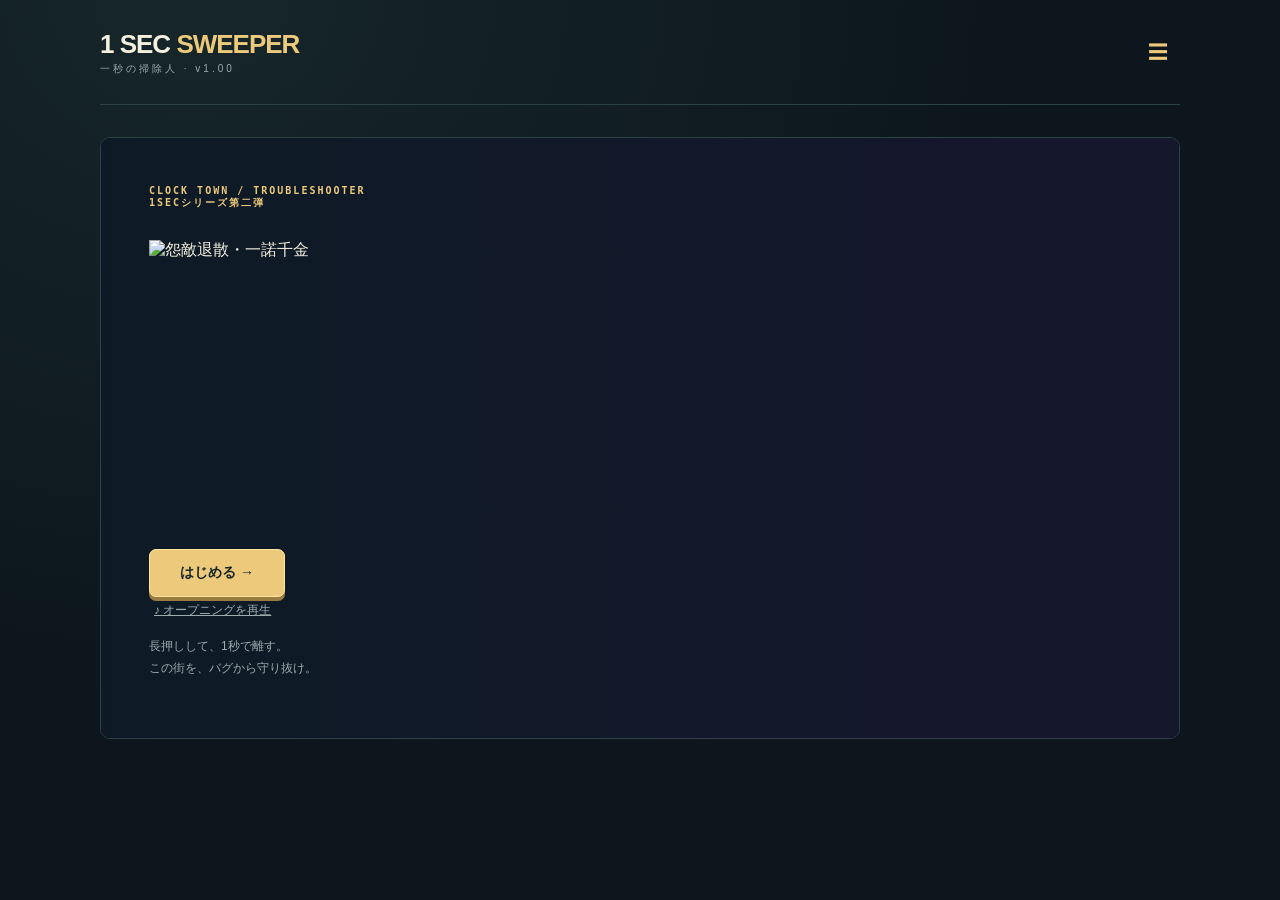
==== index.html @ 1bb246f4 "Add files via upload" ====
<!doctype html>
<html lang="ja"><head><meta charset="utf-8"><meta name="viewport" content="width=device-width,initial-scale=1,viewport-fit=cover"><title>1SEC SWEEPER v1.00 ― 一秒の掃除人</title><link rel="stylesheet" href="css/style.css"></head>
<body><main id="app"><header><button id="options" aria-label="オプション">☰</button><div class="brand"><strong>1 SEC <em>SWEEPER</em></strong><small>一秒の掃除人 · v1.00</small></div><span id="wallet">0 G</span></header>
<div class="game-layout"><section id="battle-column"><div id="phaseName">Phase 1 / ビギナー・ストリート</div><nav id="progress" aria-label="フェーズ進行"><img src="assets/images/progressbar.png" alt="4エリアの縮図"><div id="progressFill"></div><div id="progressMarker">◆</div><div id="phaseTicks"><span>1</span><span>2</span><span>3</span><span>4</span></div></nav>
<section id="arena"><canvas id="game" width="960" height="720" aria-label="レナの戦闘画面"></canvas><img id="cutin" src="assets/images/justslash.jpg" alt="" hidden><div id="battleHud" aria-live="polite"><div id="hudGrade"></div><div id="hudTime"></div><div id="hudKills"></div></div><div id="readout" aria-live="polite"></div><div id="overlay"></div><div id="toast" aria-live="polite"></div><img id="alertSweep" src="assets/images/alert-moji.png" alt="緊急警報" hidden><div id="warningBanner" hidden><img src="assets/images/mash-counter-label.png" alt="WARNING! MASH BUTTON!"><svg id="guardDigits" viewBox="0 0 1280 493" aria-label="連打回数00"></svg><div class="steam" aria-hidden="true"></div></div><div id="sceneFade" hidden></div><div id="pauseVeil" hidden>PAUSE</div></section><div class="status-row"><div id="messageBox" role="status"><p id="message1">街を守る、一秒の斬撃。</p><p id="message2">長押しして1秒で離す。</p></div></div><section id="systemDisplay" aria-label="システム専用ディスプレイ"><p id="message3" role="status">防衛装置を保護してください。</p><div id="feverTank"><b id="feverPercent">0%</b><img id="tankBase" src="assets/images/ssystem-tankbase2.png" alt="タンク接続装置"><div class="tank-images"><img src="assets/images/hf-tank-empty.png" alt="フィーバータンク"><img id="tankFull" src="assets/images/hf-tank-max.png" alt=""></div></div></section></section>
<aside id="console">
<div class="utility-row"><button id="pauseButton" class="image-button" aria-label="一時停止"><img src="assets/images/stop-btn.png" alt=""></button><button id="feverButton" class="image-button" aria-label="フィーバーを発動" disabled><img src="assets/images/hf-btn-off.png" alt="フィーバー"></button></div>
<footer id="controls"><button class="arrow" id="left" aria-label="左へ移動"></button><div class="attack-wrap"><span id="attackHint">長押し → 1秒で離す</span><button id="attack"><b>ATTACK</b><strong>1 SEC</strong><small>HOLD & RELEASE</small></button></div><button class="arrow" id="right" aria-label="右へ移動"></button></footer><p class="control-note">A / D・← / →：移動　SPACE：攻撃／ガード連打<br>F：フィーバー　ESC：オプション　P：一時停止</p></aside></div></main>
<dialog id="settings"><button class="close" aria-label="閉じる">×</button><h2>BACKSTREET RADIO</h2><p>街の音と、ひと休み。</p><label>BGM <input id="bgmVolume" type="range" min="0" max="1" step=".05" value=".5"></label><label>SE <input id="seVolume" type="range" min="0" max="1" step=".05" value=".6"></label><button id="previewSE" class="subtle">SEを試聴</button><label><input id="showGuide" type="checkbox"> フェーズ2以降も1秒ガイドを表示</label><label><input id="reduceMotion" type="checkbox"> 画面揺れ・発光を控える</label><fieldset id="musicPlayer"><legend>ミュージックプレイヤー</legend><label for="track">楽曲ファイル</label><select id="track"></select><p id="musicPlayerHint">タイトル画面でのみ選曲できます。</p></fieldset><p id="audioStatus"></p><button id="reset" class="danger">今回の進行を消去してタイトルへ</button><small>保存機能はありません。ページを閉じると進行は消えます。</small></dialog>
<dialog id="epilogue"><div class="episode-heading"><button class="close" aria-label="閉じる" onclick="this.closest('dialog').close()">×</button><h2>エピローグ</h2><p class="muted">下へスクロールしてお読みください。</p></div><div class="episode" tabindex="0"></div></dialog>
<dialog id="lyricsDialog"><div class="episode-heading"><button id="closeLyrics" aria-label="歌詞を閉じる">×</button><h2 id="lyricsTitle"></h2></div><div id="lyricsText" class="episode" tabindex="0"></div></dialog><script src="js/manifest.js"></script><script src="js/game-config.js"></script><script src="js/finale-settings.js"></script><script src="js/finale-config.js"></script><script src="js/lyrics.js"></script><script src="js/control-skin.js"></script><script src="js/episode.js"></script><script src="js/frames.js"></script><script src="js/baby-runtime.js"></script><script src="js/boss-runtime.js"></script><script src="js/rena-runtime.js"></script><script src="js/slime-attack-frame.js"></script><script src="js/battle-messages.js"></script><script src="js/game.js"></script></body></html>
---- css/style.css ----
:root{color-scheme:dark;--cyan:#6cf6ef;--pink:#fb68d7;--gold:#ffdb80}*{box-sizing:border-box}body{margin:0;background:#070913;color:#f3f2ff;font-family:'Yu Gothic','Meiryo',sans-serif;min-height:100dvh}button{font:inherit;color:inherit;cursor:pointer;background:#26263e;border:1px solid #ffffff44;border-radius:8px;padding:.65em 1em;touch-action:none}button:hover{filter:brightness(1.15)}button:disabled{opacity:.45;cursor:default}button:focus-visible{outline:3px solid var(--gold);outline-offset:3px}[hidden]{display:none!important}#app{width:min(1380px,100%);margin:auto;padding:0 16px 16px}header{height:68px;display:flex;align-items:center;gap:16px;border-bottom:1px solid #c4d2ff24}#options{padding:5px 12px;font-size:24px;background:transparent;border:0}.brand{display:flex;flex-direction:column}.brand strong{font:italic 900 24px 'Arial Black',sans-serif;letter-spacing:-1px}.brand small{font-size:10px;letter-spacing:3px;color:#b2bccd}#wallet{margin-left:auto;color:var(--gold);font-weight:bold;letter-spacing:2px}.game-layout{display:grid;grid-template-columns:minmax(0,1.65fr) minmax(310px,1fr);gap:26px;padding-top:15px}#battle-column{min-width:0}#phaseName{font-size:13px;margin:0 0 9px;color:#d1d9eb;letter-spacing:1px}#progress{position:relative;line-height:0;margin-bottom:15px;border:1px solid #756ca0;border-radius:6px;overflow:hidden;background:#111427}#progress>img{width:100%;opacity:.6}#progressFill{position:absolute;left:0;bottom:0;height:5px;background:linear-gradient(90deg,var(--pink),var(--cyan));width:0}#progressMarker{position:absolute;bottom:8px;color:white;font-size:15px;text-shadow:0 0 10px var(--cyan);transform:translateX(-50%)}#phaseTicks{position:absolute;inset:0;display:flex}#phaseTicks span{width:25%;border-right:1px solid #ffffff44;display:flex;align-items:flex-end;justify-content:center;padding-bottom:10px;font:900 9px monospace;color:#d2d9eb;text-shadow:0 0 4px black}#phaseTicks span.done,#phaseTicks span.active{background:#60fff41d;color:#fff}#arena{position:relative;aspect-ratio:4/3;background:#131529;overflow:hidden;border:1px solid #7aa4c449;border-radius:5px}canvas{display:block;width:100%;height:100%}#readout{position:absolute;top:13%;width:100%;text-align:center;pointer-events:none;font-weight:900;font-style:italic;font-size:clamp(24px,4vw,52px);text-shadow:0 3px 0 #141425,0 0 20px currentColor}#readout small{display:block;font-size:.27em;letter-spacing:2px}#toast{position:absolute;bottom:5%;width:100%;text-align:center;color:var(--gold);font-size:12px;pointer-events:none;text-shadow:0 2px 4px black}#overlay{position:absolute;inset:0;display:none;align-items:center;justify-content:center;background:linear-gradient(90deg,#090c23e8,#11152755);padding:5%;overflow:auto}#overlay.visible{display:flex}.panel{width:100%;max-width:800px}.eyebrow{color:var(--cyan);letter-spacing:3px;font:10px monospace}.logo{font:italic 900 clamp(30px,5vw,65px)/.9 'Arial Black',sans-serif;letter-spacing:-3px;margin:14px 0}.logo em{color:var(--cyan);font-style:inherit}.title-stamps{width:min(250px,60%);display:block;margin:15px 0}.subtitle{color:#cfd2e2;font-size:12px;letter-spacing:3px}.primary{background:var(--cyan);color:#0b1b28;font-weight:900;border:0;box-shadow:3px 3px 0 #27606c}.actions{display:flex;gap:9px;flex-wrap:wrap;margin-top:18px}.actions button{font-size:12px}.muted{color:#b5bbcd;font-size:11px;line-height:1.8}.cards{display:flex;gap:10px;margin-top:18px}.upgrade{flex:1;min-width:0;padding:12px 7px;border:1px solid #677493;border-radius:10px;background:#12172ee8;text-align:center}.upgrade h3{font:11px monospace;color:var(--cyan);letter-spacing:1px}.orb{width:65px;height:65px;position:relative;margin:18px auto}.orb>img{width:100%;height:100%;object-fit:contain}.orb i{position:absolute;left:calc(50% - 2px);top:calc(50% - 2px);width:4px;height:4px;border-radius:50%;background:#41475f;transform:rotate(var(--a)) translateY(-39px)}.orb i.on{background:var(--cyan);box-shadow:0 0 6px var(--cyan)}.upgrade p{font-size:9px;color:#c0c9db;line-height:1.5}.upgrade button{font-size:10px;padding:6px}.panel h2{font-size:22px}.score{font:900 clamp(32px,5vw,65px) monospace;color:var(--gold)}.episode{max-height:300px;overflow:auto;white-space:pre-wrap;line-height:1.9;font-size:12px}#pauseVeil{position:absolute;inset:0;display:grid;place-items:center;background:#070b1ccc;font:900 45px monospace;letter-spacing:8px}#warningBanner{position:absolute;top:17%;left:3%;width:94%;pointer-events:none}#warningBanner>img{width:100%}#guardNumber{position:absolute;left:67%;top:32%;width:16%;text-align:center;font:900 clamp(24px,5vw,55px) monospace;color:white;text-shadow:0 0 7px #fd72db}.ticker{position:absolute;top:-32px;left:0;width:100%;overflow:hidden;white-space:nowrap;color:white;font-size:25px;font-weight:900;animation:scroll-alert 2s linear infinite}#guardPop{position:absolute;inset:0;display:grid;place-items:center;font:900 clamp(110px,20vw,240px) monospace;color:var(--gold);text-shadow:0 0 25px var(--pink);animation:count-pop .65s ease-out both}#endingVideo{position:absolute;inset:0;width:100%;height:100%;background:black;object-fit:contain}#skipVideo{position:absolute;right:12px;bottom:12px;font-size:11px;z-index:2}dialog{width:min(500px,94%);border:1px solid var(--cyan);background:#13172b;padding:25px;border-radius:12px}dialog::backdrop{background:#020417cc}dialog h2{font:20px monospace;color:var(--cyan)}dialog label{display:block;margin:18px 0;font-size:13px}dialog input[type=range]{float:right;width:55%}dialog input[type=file]{display:block;width:100%;margin-top:8px}dialog small{display:block;margin-top:12px;color:#afb6c6}.close{float:right}.danger{color:#ff9d9d;margin-top:20px}select{background:#272c44;color:white;padding:8px}.reduced .ticker,.reduced #guardPop{animation:none}@keyframes scroll-alert{from{transform:translateX(70%)}to{transform:translateX(-70%)}}@keyframes count-pop{from{transform:scale(.2) rotate(-8deg);opacity:.2}to{transform:scale(1);opacity:1}}
@media(max-width:760px){#app{padding:0 10px 12px}header{height:52px;gap:9px}.brand strong{font-size:20px}.brand small{font-size:8px}#wallet{font-size:12px}.game-layout{display:flex;flex-direction:column;gap:10px;padding-top:10px}#phaseName{font-size:10px;margin-bottom:6px}#progress{margin-bottom:9px}#progressMarker{font-size:11px;bottom:6px}#phaseTicks span{font-size:7px;padding-bottom:7px}.panel h2{font-size:16px}.eyebrow{font-size:7px;letter-spacing:1px}.actions{gap:6px;margin-top:10px}.actions button{font-size:9px;padding:6px 9px}.muted{font-size:8px}.cards{gap:6px;margin-top:9px}.upgrade{padding:5px}.upgrade h3{font-size:8px;margin:3px}.orb{width:42px;height:42px;margin:12px auto}.orb i{transform:rotate(var(--a)) translateY(-27px);width:3px;height:3px}.upgrade p{font-size:7px}.upgrade button{font-size:8px;padding:4px}.episode{max-height:160px;font-size:9px}.logo{font-size:35px;letter-spacing:-2px;margin:10px 0}.title-stamps{width:140px;margin:8px 0}#toast{font-size:9px}.ticker{font-size:16px;top:-22px}#guardNumber{font-size:27px}#skipVideo{font-size:9px;padding:5px}}

#console{display:flex;flex-direction:column;justify-content:center;gap:18px;padding:16px;border:1px solid #8a93b52d;border-radius:12px;background:linear-gradient(150deg,#1c2138,#0b1020);min-width:0}.status-row{display:flex;gap:12px;align-items:stretch}#messageBox{flex:1;min-width:0;border:3px solid #e6edfa;border-radius:15px;padding:13px 12px;background:#10152a;box-shadow:inset 0 0 0 3px #38435b;display:flex;flex-direction:column;justify-content:center}#messageBox p{font-size:12px;line-height:1.7;margin:3px 0;overflow-wrap:anywhere}#message1{color:#fff;font-weight:bold}#message2{color:#bbd6ea}#message3{color:#f2bade}#feverTank{width:55px;flex:none;text-align:center}#feverPercent{display:block;font:900 18px monospace;margin-bottom:6px}.tank-images{position:relative;width:100%}.tank-images img{width:100%;display:block}.tank-images #tankFull{position:absolute;inset:0;clip-path:inset(100% 0 0 0)}.utility-row{display:flex;align-items:center;justify-content:center;gap:24px}.image-button{padding:0;border:0;background:transparent;border-radius:4px}.image-button img{width:100%;display:block;pointer-events:none}#pauseButton{width:53px;flex:none}#feverButton{width:min(230px,68%)}#feverButton:disabled{opacity:.65}#feverButton:enabled{filter:drop-shadow(0 0 10px #fc62cb77)}#controls{display:flex;align-items:center;justify-content:center;gap:15px;padding:16px 0 0}.arrow{width:57px;height:115px;padding:0;border:0;background:transparent;flex:none}.arrow img{width:100%;height:100%;object-fit:contain;pointer-events:none}.attack-wrap{position:relative;width:min(200px,58%)}#attack{width:100%;aspect-ratio:1;border:0;padding:0;background:transparent;border-radius:50%;position:relative;display:block;user-select:none;filter:drop-shadow(0 5px 6px #0008)}#attackArt{position:absolute;inset:0;width:100%;height:100%;pointer-events:none}#attack>b,#attack>strong,#attack>small{position:absolute;left:50%;transform:translateX(-50%);text-shadow:0 2px 4px black,0 0 5px black;pointer-events:none;white-space:nowrap;color:white}#attack>b{top:62%;font-size:10px;letter-spacing:2px}#attack>strong{top:70%;font:900 22px monospace}#attack>small{top:84%;font-size:8px}#attackHint{position:absolute;top:-18px;left:50%;width:300px;transform:translateX(-50%);text-align:center;font-size:10px;color:#e4eefc}#attack[data-locked=true]{filter:grayscale(.4) brightness(.7);cursor:wait}#controls button:active,.image-button:active{transform:scale(.94)}.control-note{text-align:center;font:10px/1.8 monospace;color:#a0acc4;margin:0}
@media(max-width:760px){#console{padding:8px 9px 4px;gap:9px;border-radius:9px}.status-row{gap:8px}#messageBox{padding:7px 10px;border-width:2px;border-radius:12px;min-height:94px}#messageBox p{font-size:10px;line-height:1.6;margin:1px 0}#feverTank{width:35px}#feverPercent{font-size:14px;margin-bottom:3px}#pauseButton{width:40px}#feverButton{width:170px}.utility-row{gap:30px}#controls{gap:24px;padding-top:13px}.attack-wrap{width:145px}.arrow{width:44px;height:94px}#attack>b{font-size:8px}#attack>strong{font-size:17px}#attack>small{font-size:6px}#attackHint{top:-12px;font-size:8px}.control-note{font-size:7px}}
/* 1 SEC HERO series presentation — 2026-10-19 */
:root{--gold:#edca7b;--cyan:#edca7b;--text:#f4f0df;--line:#2c4245}body{background:radial-gradient(ellipse at 15% 0,#263e3d66,transparent 55%),#0c161c;color:var(--text);font-family:"Yu Gothic UI","Hiragino Kaku Gothic ProN",Meiryo,sans-serif}#app{width:min(1080px,calc(100% - 64px));padding:0 0 24px}header{height:105px;margin-bottom:32px;border-color:var(--line)}.brand{order:-1}.brand strong{font:900 26px "Yu Gothic UI",sans-serif;letter-spacing:-1px}.brand em{color:var(--gold);font-style:normal}.brand small{color:#9bacad;margin-top:2px}#options{margin-left:auto;font-size:20px;color:var(--gold)}#wallet{margin-left:0;font:700 16px Consolas,monospace;letter-spacing:0}.game-layout{position:relative;grid-template-columns:minmax(0,1.65fr) minmax(260px,1fr);gap:0;padding-top:105px;background:#132329;border:1px solid var(--line);border-radius:10px;overflow:visible}#phaseName{position:absolute;left:0;right:0;top:0;display:flex;align-items:center;justify-content:space-between;height:70px;background:#0c161c;margin:0;font-size:12px;color:#9bacad}#phaseName small{display:block;font:700 10px Consolas,monospace;letter-spacing:2px;color:var(--gold);margin-bottom:6px}#phaseName strong{display:block;font-size:23px;color:var(--text);font-weight:650}#phaseName b{font:34px Consolas,monospace;color:var(--gold);margin-left:8px}#progress{position:absolute;left:0;right:0;top:78px;height:9px;margin:0;border:0;border-radius:0}#progress>img{display:none}#progressFill{height:3px;background:var(--gold)}#phaseTicks span{background:transparent;border-right:6px solid #0c161c;font-size:0;padding:0;border-top:3px solid #2c4245}#phaseTicks span.active{border-top-color:var(--gold)}#phaseTicks span.done{border-top-color:#78d1a3}#progressMarker{display:none}#arena{border:0;border-radius:0}#messageBox{margin:10px;min-height:106px;border:2px solid #81989b;border-radius:8px;background:#0c191f;padding:12px 15px;box-shadow:inset 0 0 0 2px #182b31;justify-content:flex-start}#messageBox p{font-size:14px;line-height:1.8;margin:0;color:#f4f0df}#message2,#message3{font-size:12px!important;color:#a9c0c3!important}#console{border:0;border-left:1px solid var(--line);border-radius:0;background:radial-gradient(circle at 50% 45%,#344d3938,transparent 70%);justify-content:flex-start;padding-top:26px;gap:24px}.status-row{justify-content:center}#feverTank{width:48px}.utility-row{gap:30px}.primary{background:var(--gold);color:#172626;box-shadow:0 4px 0 #9a7c41;border:1px solid #ffe3a0;border-radius:7px;min-height:48px;padding:12px 30px}.eyebrow{color:var(--gold);font:700 10px Consolas,monospace;letter-spacing:2px}.muted{font-size:12px;color:#9bacad}.panel h2{font-size:27px}.logo{font:900 clamp(36px,4.5vw,60px)/1.2 "Yu Gothic UI",sans-serif;letter-spacing:-2px}.logo em{color:var(--gold)}.title-stamps{width:min(340px,65%);max-height:210px;object-fit:contain;object-position:left}.actions button{font-size:14px}.subtitle{font-size:14px}
body[data-screen=title] .game-layout,body[data-screen=shop] .game-layout,body[data-screen=ending] .game-layout,body[data-screen=defeat] .game-layout{display:block;padding-top:0;overflow:hidden}body:is([data-screen=title],[data-screen=shop],[data-screen=ending],[data-screen=defeat]) #console,body:is([data-screen=title],[data-screen=shop],[data-screen=ending],[data-screen=defeat]) #phaseName,body:is([data-screen=title],[data-screen=shop],[data-screen=ending],[data-screen=defeat]) #progress,body:is([data-screen=title],[data-screen=shop],[data-screen=ending],[data-screen=defeat]) #messageBox{display:none}body:is([data-screen=title],[data-screen=shop],[data-screen=ending],[data-screen=defeat]) #arena{aspect-ratio:auto;min-height:600px}body:is([data-screen=title],[data-screen=shop],[data-screen=ending],[data-screen=defeat]) canvas{position:absolute;inset:0;object-fit:cover}body:is([data-screen=title],[data-screen=shop],[data-screen=ending],[data-screen=defeat]) #overlay{position:relative;min-height:600px;padding:40px 48px;background:linear-gradient(90deg,#0c1b24f5,#102730aa 65%,#071b2166)}body[data-screen=shop] #overlay{background:#13282bf5;text-align:center}.shop-art{display:block;width:280px;height:180px;object-fit:contain;margin:-20px auto 10px}.shop-wallet{font:700 28px Consolas,monospace;color:var(--gold);margin:18px 0}.shop-wallet small{font-size:14px}.cards{flex-direction:column;gap:8px;margin:0}.upgrade{display:grid;grid-template-columns:100px 1fr 110px;gap:15px;align-items:center;padding:12px 18px;background:linear-gradient(#1c3335,#14262b);border:1px solid #39504d;border-radius:8px;text-align:center}.orb{width:64px;height:64px;margin:10px auto}.orb i{transform:rotate(var(--a)) translateY(-40px);background:#233737;border:1px solid #566459;width:5px;height:8px;border-radius:2px}.orb i.on{background:var(--gold);box-shadow:0 0 8px #edca7b55}.upgrade h3{font:700 16px "Yu Gothic UI",sans-serif;color:var(--text);margin:0 0 6px}.upgrade p{font-size:10px;margin:3px 0}.item-info b{font:700 16px Consolas,monospace}.item-info em{font-style:normal;color:var(--gold)}.item-info small{display:block;font-size:10px;color:#9bacad;margin-top:6px}.upgrade button{min-height:76px;font:700 17px Consolas,monospace;color:var(--gold);background:#273d36;border:1px solid #82714a}.upgrade button:disabled{color:#788d8c;background:#1a2c2f;border-color:var(--line)}body[data-screen=shop] .actions{justify-content:center}body[data-screen=shop] #next{width:100%}#epilogue{width:min(720px,calc(100% - 32px));max-height:80dvh;background:#182c32;border:1px solid #596e70;border-radius:12px;padding:24px;color:var(--text)}#epilogue h2{font:700 23px "Yu Gothic UI",sans-serif;color:var(--text)}#epilogue .episode{font-size:16px;line-height:2.2;max-height:none;padding:28px 4px 10px;white-space:pre-wrap}#epilogue::backdrop{background:#061217dd;backdrop-filter:blur(4px)}
@media(max-width:760px){#app{width:calc(100% - 20px);padding:0 0 20px}header{height:56px;margin-bottom:9px;gap:8px}.brand strong{font-size:22px}.brand small{font-size:9px;letter-spacing:2px}#options{font-size:17px;padding:4px}#wallet{font-size:12px}.game-layout{display:flex;flex-direction:column;padding-top:80px;gap:0}#phaseName{height:55px}#phaseName strong{font-size:18px}#phaseName small{font-size:8px}#phaseName b{font-size:27px}#phaseName span{font-size:9px}#progress{top:65px}#messageBox{min-height:92px;margin:8px;padding:10px 12px}#messageBox p{font-size:14px}#message2,#message3{font-size:12px!important}#console{border-left:0;border-top:1px solid var(--line);padding:12px 10px;gap:12px;position:relative}#console .status-row{position:absolute;left:18px;top:12px}#feverTank{width:32px}#feverPercent{font-size:11px}.utility-row{gap:22px}#controls{padding-top:15px;gap:24px}.attack-wrap{width:145px}.control-note{font-size:8px}body:is([data-screen=title],[data-screen=shop],[data-screen=ending],[data-screen=defeat]) #arena{min-height:600px}body:is([data-screen=title],[data-screen=shop],[data-screen=ending],[data-screen=defeat]) #overlay{min-height:600px;padding:28px 18px}.logo{font-size:42px;margin:20px 0}.title-stamps{width:260px;max-height:190px;margin:20px auto}.panel h2{font-size:20px}.actions button{font-size:14px}.actions .primary{width:100%}.shop-art{width:240px;height:150px;margin:-25px auto 0}.shop-wallet{margin:14px 0}.upgrade{grid-template-columns:70px 1fr 76px;gap:6px;padding:10px 8px;min-height:106px}.orb{width:48px;height:48px;margin:12px auto}.orb i{transform:rotate(var(--a)) translateY(-31px);width:4px;height:6px}.upgrade h3{font-size:14px}.item-info b{font-size:14px}.item-info small{font-size:8px}.upgrade button{min-height:76px;font-size:15px;padding:5px}.upgrade p{font-size:9px}.shop-art~h2{font-size:18px}.eyebrow{font-size:8px;letter-spacing:1px}.muted{font-size:12px}#epilogue{padding:20px 16px;max-height:86dvh}#epilogue .episode{font-size:15px;line-height:2.1}}
.shop-wallet span{font-size:14px}body[data-screen=shop] #overlay .panel{max-width:none}#epilogue .close{border-radius:50%;background:transparent;border:1px solid #2c4245;width:40px;height:40px;padding:0}
@media(min-width:761px){.cards{display:grid;grid-template-columns:repeat(3,minmax(0,1fr));gap:15px}.upgrade{display:flex;flex-direction:column;padding:22px 14px 17px;gap:8px}.upgrade .orb{width:78px;height:78px;margin:12px auto 16px}.upgrade .orb i{transform:rotate(var(--a)) translateY(-48px)}.upgrade button{width:100%;min-height:44px;margin-top:auto}.item-info small{min-height:28px}body[data-screen=shop] #next{width:auto;min-width:270px}.shop-art{height:200px;width:320px}}
/* tp1–tp4 corrections */
#app{--attack-size:200px;--arrow-width:75px}#wallet{display:none}#options{margin-left:auto}#battle-column>.status-row{display:flex;align-items:center;gap:12px;padding:10px}#battle-column>.status-row #messageBox{margin:0;flex:1;min-height:110px}#battle-column>.status-row #feverTank{width:40px;flex:none}#feverPercent{font-size:14px}#console{justify-content:center}#controls{gap:15px;padding-top:18px}.attack-wrap{width:var(--attack-size);flex:none}.arrow{width:var(--arrow-width);height:var(--attack-size)}.utility-row{display:grid;grid-template-columns:var(--arrow-width) var(--attack-size) var(--arrow-width);gap:15px;justify-content:center}.utility-row #pauseButton{width:45px;justify-self:center}.utility-row #feverButton{width:100%;grid-column:2}.title-stamps{margin:30px 0;width:min(340px,80%);object-position:left}body[data-screen=title] #overlay{background:linear-gradient(90deg,#0c1b24d9,#0c1b2466 48%,transparent 85%)}body[data-screen=title] #overlay .panel{max-width:none}body[data-screen=title] .actions{max-width:350px}body:is([data-screen=title],[data-screen=shop],[data-screen=ending],[data-screen=defeat]) #battle-column>.status-row{display:none}.shop-art{margin:15px auto 10px}.shop-wallet{display:flex;gap:8px;align-items:center;justify-content:center;position:relative;min-height:38px}.shop-wallet>b{font:inherit}.gold-mark{display:grid;place-items:center;border:2px solid var(--gold);border-radius:50%;width:25px;height:25px;font:bold 22px Georgia,serif;line-height:1}.shop-wallet small{display:flex;align-items:center;gap:12px}#shopReward{display:inline-block;color:var(--gold);transition:transform .65s ease-in,opacity .65s ease-in}#shopReward.absorbing{transform:translate(-48px,-12px) scale(.5);opacity:0}.orb i,.upgrade .orb i{border-radius:3px;width:6px;height:9px;transform:rotate(var(--a)) translateY(-40px)}.upgrade .orb{width:64px;height:64px}.orb i.on{background:var(--gold);border-color:#ffe4a2}body[data-screen=ending] #overlay{background:#13282b;text-align:center;min-height:650px;padding:30px}body[data-screen=ending] canvas{display:none}body[data-screen=ending] .panel{max-width:720px}body[data-screen=ending] .ending-portrait{width:150px;height:150px;margin:0 auto 24px;background:url('../assets/images/rena-atlas.png') 66.6667% 100%/400% 200% no-repeat}body[data-screen=ending] h2{font-size:24px;margin:14px 0 22px}.score-card{border:1px solid #82714a;border-radius:8px;background:#0c1c23;padding:22px 14px;max-width:560px;margin:auto}.score-card>small{font:700 10px Consolas,monospace;letter-spacing:2px;color:var(--gold)}.score-card .score{font:900 clamp(46px,7vw,76px) Consolas,monospace;color:var(--gold);margin:12px 0}.score-card p{font-size:11px;color:#9bacad}.result-stats{display:flex;justify-content:center;gap:40px;margin:26px 0}.result-stats b{display:block;font:28px Consolas,monospace;color:var(--gold)}.result-stats small{font-size:10px;color:#9bacad;display:block;margin-top:8px}body[data-screen=ending] .actions{flex-direction:column;align-items:center;gap:14px}.subtle{background:none;border:0;color:#9bacad;font-size:12px!important;text-decoration:underline;padding:5px}body[data-screen=ending] .actions .primary{width:auto;max-width:100%}
@media(max-width:760px){#app{--attack-size:clamp(120px,37vw,145px);--arrow-width:calc(var(--attack-size)*.4)}#battle-column>.status-row{gap:9px;padding:8px}#battle-column>.status-row #messageBox{min-height:94px}#battle-column>.status-row #feverTank{width:32px}#console{padding-top:18px;gap:16px}#controls{gap:12px;padding-top:15px}.utility-row{gap:12px}.utility-row #pauseButton{width:36px}.utility-row #feverButton{width:100%}.arrow{height:var(--attack-size);width:var(--arrow-width)}.attack-wrap{width:var(--attack-size)}.title-stamps{margin:25px 0 30px;width:min(280px,90%)}body[data-screen=title] .actions{max-width:none}.shop-art{margin:12px auto 8px}.orb i,.upgrade .orb i{transform:rotate(var(--a)) translateY(-31px);width:4px;height:7px}.upgrade .orb{width:48px;height:48px}body[data-screen=ending] #overlay{padding:25px 18px}body[data-screen=ending] h2{font-size:20px}.result-stats{gap:30px}.result-stats b{font-size:24px}body[data-screen=ending] .ending-portrait{width:130px;height:130px;margin-bottom:18px}.score-card .score{font-size:clamp(38px,12vw,56px)}}
#app{--attack-size:170px;--arrow-width:calc(var(--attack-size)*.514)}
@media(max-width:760px){#app{--attack-size:clamp(120px,37vw,145px);--arrow-width:calc(var(--attack-size)*.514)}}
#console{container-type:inline-size;--attack-size:min(170px,calc((100cqw - 30px)/2.028));--arrow-width:calc(var(--attack-size)*.514)}
@media(max-width:760px){#console{--attack-size:min(145px,calc((100cqw - 24px)/2.028));--arrow-width:calc(var(--attack-size)*.514)}}
/* 2026-10-20 settings additions */
#cutin{position:absolute;inset:0;width:100%;height:100%;object-fit:cover;object-position:center;pointer-events:none;z-index:5}#pauseVeil{z-index:6}#feverButton.ready{animation:fever-edge 1s ease-in-out infinite}#feverButton.ready:disabled{animation:none}.reduced #feverButton.ready{animation:none;filter:drop-shadow(0 0 4px white)}@keyframes fever-edge{0%,100%{filter:drop-shadow(0 0 1px white) drop-shadow(0 0 2px white)}50%{filter:drop-shadow(0 0 3px white) drop-shadow(0 0 7px white) brightness(1.18)}}.scene-art{display:block;width:min(360px,100%);height:auto;max-height:245px;object-fit:contain;margin:0 auto 22px}.shop-art{width:min(360px,100%);height:auto;max-height:245px;object-fit:contain;margin:12px auto 18px}body[data-screen=defeat] #overlay{background:#13282b;text-align:center}body[data-screen=defeat] .actions{justify-content:center}body[data-screen=defeat] canvas{display:none}body[data-screen=ending] .scene-art{margin-bottom:22px}.shop-wallet{width:100%;padding:0;display:flex;justify-content:center;gap:8px}.shop-wallet>small{display:block;position:relative}#shopReward{position:absolute;left:calc(100% + 12px);top:0;white-space:nowrap;pointer-events:none}.title-demo{display:none}.debug-start{display:block;color:#ffdb80;font-size:12px;margin:12px 0}.debug-start select{display:block;max-width:100%;margin-top:6px}.title-demo[data-pose=charge]{background-position:66.6667% 0}.title-demo[data-pose=slash]{background-position:100% 0}.title-demo[data-pose=idle]{background-position:0 0}.title-demo:after{content:"";position:absolute;bottom:10px;left:88%;width:calc(var(--guide,0)*150px);height:3px;background:#9affb8;transform-origin:left center}.title-demo[data-pose=slash]:before{content:"";position:absolute;inset:5% -15% 10% 40%;border-right:4px solid #83ffff;border-radius:50%;transform:rotate(-30deg);filter:drop-shadow(0 0 5px #ff65df)}
@media(max-width:760px){.title-demo{display:block;width:200px;height:200px;margin:0 auto 12px;position:relative;background:url('../assets/images/rena-atlas.png') 0 0/400% 200% no-repeat}body[data-screen=title] #overlay{padding:24px 18px;align-items:flex-start}body[data-screen=title] .title-stamps{margin:16px 0 8px;max-height:170px}body[data-screen=title] #arena,body[data-screen=title] #overlay{min-height:630px}body[data-screen=title] .actions{margin-top:4px}.scene-art,.shop-art{max-height:195px;width:min(310px,100%)}.shop-wallet{font-size:27px}#shopReward{font-size:12px;left:calc(100% + 8px)}}
/* guard sequence and fixed epilogue header */
#epilogue{overflow:hidden;padding:0;max-height:86dvh}#epilogue[open]{display:flex;flex-direction:column}#epilogue .episode-heading{flex:none;padding:20px 24px 10px;background:#182c32;border-bottom:1px solid #39504d}#epilogue .episode-heading h2{margin:4px 0 14px}#epilogue .episode-heading .muted{margin-bottom:6px}#epilogue .episode{overflow-y:auto;overscroll-behavior:contain;min-height:0;max-height:none;padding:25px 28px;flex:1}#alertSweep{position:absolute;width:130%;max-width:none;height:auto;top:43%;left:100%;transform:translateY(-50%);z-index:4;pointer-events:none}#warningBanner{top:22%;left:3%;width:94%;z-index:4}#guardDigits{position:absolute;inset:0;width:100%;height:100%;overflow:visible;filter:drop-shadow(0 0 2px #fff8)}.steam{position:absolute;top:10%;left:65%;width:28%;height:25%;pointer-events:none}.fresh .steam:before,.fresh .steam:after{content:"";position:absolute;bottom:0;width:25%;height:80%;border-radius:50%;background:#fff9;filter:blur(7px);animation:steam-out 1.2s ease-out both}.fresh .steam:after{left:65%;animation-delay:.12s}@keyframes steam-out{from{transform:translateY(0) scale(.4);opacity:.7}to{transform:translateY(-180%) scale(1.5);opacity:0}}.reduced .steam{display:none}
@media(max-width:760px){#epilogue .episode-heading{padding:18px 16px 10px}#epilogue .episode{padding:22px 20px}}
#sceneFade{position:absolute;inset:0;background:#000;pointer-events:none;z-index:8}#musicPlayer{border:1px solid #39504d;border-radius:8px;padding:14px;margin-top:20px}#musicPlayer legend{color:var(--gold)}#musicPlayer select{width:100%}#musicPlayer:disabled{opacity:.45}#musicPlayerHint{font-size:12px;color:#9bacad}.count-flash #guardDigits{animation:segment-flash .32s linear 1}@keyframes segment-flash{0%,30%{opacity:1;filter:drop-shadow(0 0 7px white) brightness(2)}45%,65%{opacity:0}100%{opacity:1;filter:none}}.reduced .count-flash #guardDigits{animation-duration:.32s}
@media(max-width:760px){.title-demo{width:min(330px,100%);height:220px}.title-demo canvas{display:block;position:static!important;width:100%;height:100%;object-fit:contain!important}.title-demo:before,.title-demo:after{display:none!important}}

#attack.guard-cinematic:disabled,#attack.guard-cinematic[data-locked=true]{filter:drop-shadow(0 5px 6px #0008);opacity:1;cursor:default}#fullFade{position:fixed;inset:0;background:#000;z-index:10000;pointer-events:none;opacity:0}

#warningBanner.fresh{animation:counter-expand .6s ease-out both;transform-origin:center} @keyframes counter-expand{from{transform:scaleX(.025);opacity:.4}to{transform:scaleX(1);opacity:1}}.count-pop #guardDigits{animation:guard-count-pop .8s ease-out both;transform-origin:70% 50%}@keyframes guard-count-pop{0%{transform:translateY(0) scale(1);opacity:1}50%{transform:translateY(-70px) scale(1.3);opacity:1}100%{transform:translateY(-150px) scale(1.5);opacity:0}}

.title-demo{display:block;width:min(360px,100%);height:240px;margin:0 auto 12px;position:relative}.title-demo canvas{position:static!important;display:block;width:100%;height:100%;object-fit:contain!important}.title-demo:before,.title-demo:after{display:none!important}#warningBanner.fresh{animation:none}#warningBanner .steam{display:none}.count-flash #guardDigits{animation:segment-flash .8s linear 1}#previewSE,#skipToGuard{display:block;margin:12px 0}

#lyricsDialog{width:min(720px,calc(100% - 32px));max-height:85dvh;padding:0;background:#182c32;color:#eef5fa;border:1px solid #596e70;border-radius:12px}#lyricsDialog[open]{display:flex;flex-direction:column}#lyricsDialog .episode-heading{padding:18px 24px;border-bottom:1px solid #39504d;flex:none}#closeLyrics{float:right}#lyricsText{white-space:pre-wrap;overflow:auto;line-height:2;font-size:16px;padding:20px 26px;min-height:0}#lyricsDialog::backdrop{background:#061217dd}#messageBox p{overflow:visible}.count-flash #guardDigits{animation:none}.count-flash:after{content:'';position:absolute;left:58%;top:30%;width:27%;height:60%;background:white;pointer-events:none;mix-blend-mode:screen;animation:counter-area-flash var(--flash-duration,.8s) steps(1) 1;animation-delay:var(--flash-delay,0s);animation-play-state:var(--flash-play,running)}@keyframes counter-area-flash{0%,25%,50%,75%{opacity:.9}12%,37%,62%,100%{opacity:0}}

/* 読みやすい標準文字と縦長の歌詞画面 */
#messageBox p{font-size:14px;line-height:1.8}#lyricsDialog{width:min(440px,calc(100% - 48px));height:85dvh;max-height:85dvh}#lyricsText{flex:1;overflow-y:auto}body[data-director=true] #options{display:none}
@media(max-width:760px){#messageBox p{font-size:12px;line-height:1.8}}

body[data-director=true] #console{pointer-events:none}

/* 2026-10-25: メッセージ2倍・歌詞本文の残り高さ全体を使用 */
#messageBox p{font-size:28px!important;line-height:1.5}#messageBox{justify-content:flex-start}#lyricsDialog[open]{display:flex;flex-direction:column;overflow:hidden}#lyricsText{flex:1 1 0;min-height:0;max-height:none!important;height:auto!important;overflow-y:auto;width:100%}#lyricsDialog .episode-heading{flex:0 0 auto}
@media(max-width:760px){#messageBox p{font-size:24px!important;line-height:1.5}}
.count-flash:after{display:none}.count-flash #guardDigits{animation:counter-area-flash var(--flash-duration,.8s) steps(1) 1;animation-delay:var(--flash-delay,0s);animation-play-state:var(--flash-play,running)}

/* 左上の固定情報と、高さが変わらない会話枠 */
#battleHud{display:none;position:absolute;left:12px;top:12px;z-index:4;pointer-events:none;font:bold clamp(14px,2vw,22px)/1.55 Consolas,"Yu Gothic",sans-serif;color:#fff;text-shadow:0 2px 3px #000,0 0 7px #000}#battleHud>div{width:max-content;max-width:100%;background:#06111a88;padding:0 6px;margin-bottom:3px;border-left:2px solid #edca7b}
body:is([data-screen=battle],[data-screen=finale],[data-screen=victory],[data-screen=falling],[data-screen=base-explosion]) #battleHud{display:block}
body:is([data-screen=battle],[data-screen=finale],[data-screen=victory],[data-screen=falling],[data-screen=base-explosion]) #message1{display:none}
#battle-column>.status-row #messageBox{height:256px;min-height:256px;max-height:256px;overflow:hidden;justify-content:flex-start}#messageBox #message2,#messageBox #message3{flex:1 1 0;min-height:0;overflow-y:auto;overflow-x:hidden;overscroll-behavior:contain;scrollbar-width:thin}#messageBox #message3{border-top:1px solid #526266;padding-top:5px}
@media(max-width:760px){#battle-column>.status-row #messageBox{height:240px;min-height:240px;max-height:240px}#battleHud{left:7px;top:7px;font-size:14px;line-height:1.5}}

/* 会話と機械ディスプレイを独立 */
#battle-column>.status-row #messageBox{height:132px;min-height:132px;max-height:132px}#messageBox p{font-size:18px!important;line-height:1.65}#messageBox #message2{border:0;padding:0;flex:1 1 0}
#systemDisplay{position:relative;box-sizing:border-box;width:100%;height:164px;margin:0 0 8px;border-style:solid;border-width:32px 12px 24px 90px;border-image-source:url('../assets/images/system-display.png');border-image-slice:140 55 110 400 fill;border-image-repeat:stretch;isolation:isolate}
#systemDisplay #message3{margin:0;border:0;padding:0 4px;color:#9af5ed;font:18px/1.65 "Yu Gothic UI",Meiryo,sans-serif;height:100%;max-height:100%;overflow:auto;overflow-wrap:anywhere;scrollbar-width:thin;text-shadow:0 0 8px #48ffdd40}
body:is([data-screen=title],[data-screen=shop],[data-screen=ending],[data-screen=defeat]) #systemDisplay{display:none}
@media(max-width:760px){#messageBox p{font-size:16px!important}#battle-column>.status-row #messageBox{height:116px;min-height:116px;max-height:116px}#systemDisplay{height:150px;border-width:28px 10px 23px 76px}#systemDisplay #message3{font-size:16px;line-height:1.6}}
#messageBox #message2,#systemDisplay #message3{font-size:18px!important}@media(max-width:760px){#messageBox #message2,#systemDisplay #message3{font-size:16px!important}}

/* 2行会話・1行情報。枠と文字の開始位置を分離して干渉を防ぐ */
#battle-column>.status-row #messageBox{height:72px;min-height:72px;max-height:72px;padding:6px 10px}#messageBox #message2{line-height:26px;max-height:52px;overflow:hidden}
#systemDisplay{height:66px;min-height:66px;border-width:16px 10px 14px 52px;margin-bottom:4px}#systemDisplay #message3{box-sizing:border-box;padding:0 10px 0 12px;line-height:30px;height:30px;max-height:30px;white-space:nowrap;overflow:hidden}
@media(max-width:760px){#battle-column>.status-row{padding:4px 6px;gap:6px}#battle-column>.status-row #messageBox{height:60px;min-height:60px;max-height:60px;padding:4px 8px;margin:0}#messageBox #message2{line-height:24px;max-height:48px}#battle-column>.status-row #feverTank{width:20px}#feverPercent{font-size:10px;margin:0}.tank-images{height:44px}.tank-images img{max-height:44px;object-fit:contain}#systemDisplay{height:56px;min-height:56px;border-width:13px 8px 13px 42px}#systemDisplay #message3{height:28px;max-height:28px;line-height:28px;padding-left:12px;padding-right:6px}#arena{aspect-ratio:auto;height:clamp(140px,calc(100svh - 435px),278px)}#console{padding:8px 8px 6px;gap:5px}.utility-row{gap:9px}.utility-row #feverButton{width:145px}.utility-row #pauseButton{width:30px}#controls{padding-top:10px;gap:10px}#app{--attack-size:clamp(108px,31vw,124px)}.control-note{font-size:6px;line-height:1.5}}
@media(max-width:760px){#arena #game{object-fit:contain;background:#000}}
@media(max-width:760px) and (max-height:700px){header{height:42px;margin-bottom:5px}.game-layout{padding-top:64px}#phaseName{height:44px}#phaseName strong{font-size:16px}#progress{top:52px}#arena{height:clamp(120px,calc(100svh - 475px),220px)}}
/* ショップは戦闘用の固定高を使わず、ページ全体を縦スクロール */
@media(max-width:760px){body[data-screen=shop] #arena{height:auto;min-height:0;max-height:none;aspect-ratio:auto;overflow:visible}body[data-screen=shop] #game{position:absolute;inset:0;height:100%;pointer-events:none}body[data-screen=shop] #overlay{position:relative;inset:auto;display:block;min-height:0;max-height:none;height:auto;overflow:visible;padding:24px 14px 28px;touch-action:pan-y}body[data-screen=shop] #overlay .panel{max-height:none;min-height:0}body[data-screen=shop] #console{display:none}body[data-screen=shop] #next{min-height:48px;margin-bottom:env(safe-area-inset-bottom,0px)}body[data-screen=shop] #overlay button{touch-action:manipulation}}

/* 枠と装置を分離し、右側でタンクを合体 */
#battle-column>.status-row{padding-right:68px}#systemDisplay{width:calc(100% - 64px);border-image-source:url('../assets/images/ssystem-display.png');border-image-slice:42 48 45 55 fill;border-left-width:12px;border-right-width:12px;overflow:visible}
#systemDisplay #message3{padding-left:8px;padding-right:6px}
#systemDisplay #feverTank{position:absolute;right:-64px;bottom:-9px;width:64px;height:138px;pointer-events:none;z-index:1}
#tankBase{position:absolute;right:0;bottom:0;width:64px;height:auto;z-index:2}
#feverTank .tank-images{position:absolute;right:9px;bottom:57px;width:40px;height:auto;z-index:1}#feverTank .tank-images img{width:100%;height:auto;max-height:none;object-fit:contain}#feverTank .tank-images #tankFull{height:100%}#feverTank #feverPercent{position:absolute;top:-9px;right:0;width:58px;margin:0;font-size:12px}
@media(max-width:760px){#battle-column>.status-row{padding-right:62px}#systemDisplay{width:calc(100% - 58px);border-left-width:10px;border-right-width:10px}#systemDisplay #feverTank{right:-58px;bottom:-7px;width:58px;height:120px}#tankBase{width:58px}#feverTank .tank-images{right:8px;bottom:52px;width:34px}#feverTank #feverPercent{top:-5px;width:50px;font-size:10px}}
/* エンディングもページ全体でスクロールし、全ボタンへ到達可能にする */
@media(max-width:760px){body[data-screen=ending] #arena{height:auto;min-height:0;max-height:none;aspect-ratio:auto;overflow:visible}body[data-screen=ending] #overlay{position:relative;inset:auto;display:block;min-height:0;max-height:none;height:auto;overflow:visible;padding:24px 14px 28px;touch-action:pan-y}body[data-screen=ending] #overlay .panel{max-height:none;min-height:0}body[data-screen=ending] #console{display:none}body[data-screen=ending] #overlay button{touch-action:manipulation;min-height:44px}body[data-screen=ending] .actions{padding-bottom:env(safe-area-inset-bottom,0px)}}

/* 奥：タンク → 装置 → 手前：情報枠 */
#systemDisplay{--display-top:16px;--display-bottom:14px;--display-side:12px;border-image:none;border-color:transparent}
#systemDisplay::before{content:'';position:absolute;inset:calc(-1 * var(--display-top)) calc(-1 * var(--display-side)) calc(-1 * var(--display-bottom));border-style:solid;border-width:var(--display-top) var(--display-side) var(--display-bottom);border-image:url('../assets/images/ssystem-display.png') 42 48 45 55 fill stretch;z-index:3;pointer-events:none}
#systemDisplay #message3{position:relative;z-index:4}#systemDisplay #feverTank{z-index:1}#tankBase{z-index:2}#feverTank .tank-images{z-index:1}#feverPercent{display:none!important}
@media(max-width:760px){#systemDisplay{--display-top:13px;--display-bottom:13px;--display-side:10px}}
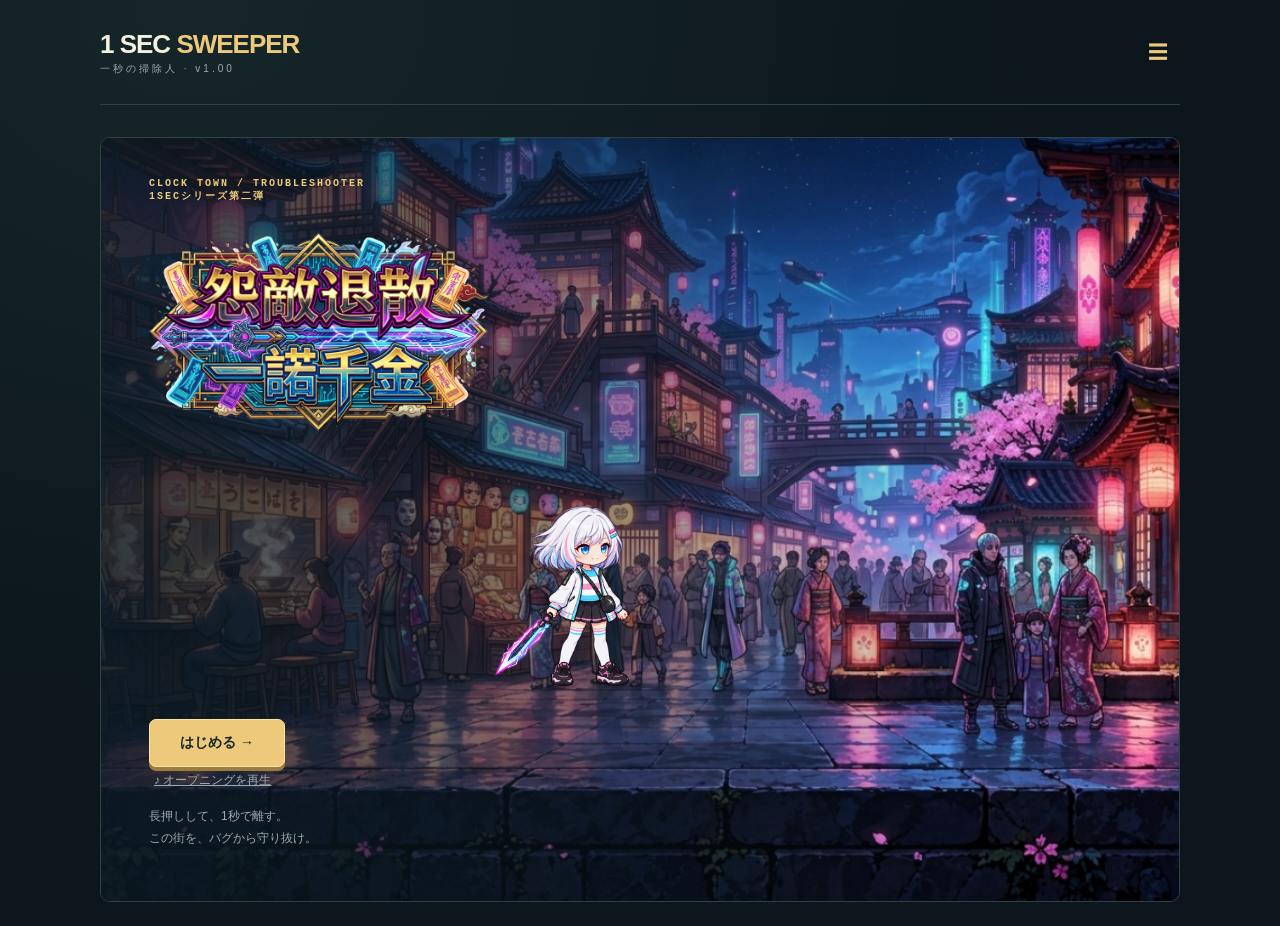
==== commit 076e9ec3: "Add files via upload" ====
--- a/index.html
+++ b/index.html
@@ -6,6 +6,6 @@
 <aside id="console">
 <div class="utility-row"><button id="pauseButton" class="image-button" aria-label="一時停止"><img src="assets/images/stop-btn.png" alt=""></button><button id="feverButton" class="image-button" aria-label="フィーバーを発動" disabled><img src="assets/images/hf-btn-off.png" alt="フィーバー"></button></div>
 <footer id="controls"><button class="arrow" id="left" aria-label="左へ移動"></button><div class="attack-wrap"><span id="attackHint">長押し → 1秒で離す</span><button id="attack"><b>ATTACK</b><strong>1 SEC</strong><small>HOLD & RELEASE</small></button></div><button class="arrow" id="right" aria-label="右へ移動"></button></footer><p class="control-note">A / D・← / →：移動　SPACE：攻撃／ガード連打<br>F：フィーバー　ESC：オプション　P：一時停止</p></aside></div></main>
-<dialog id="settings"><button class="close" aria-label="閉じる">×</button><h2>BACKSTREET RADIO</h2><p>街の音と、ひと休み。</p><label>BGM <input id="bgmVolume" type="range" min="0" max="1" step=".05" value=".5"></label><label>SE <input id="seVolume" type="range" min="0" max="1" step=".05" value=".6"></label><button id="previewSE" class="subtle">SEを試聴</button><label><input id="showGuide" type="checkbox"> フェーズ2以降も1秒ガイドを表示</label><label><input id="reduceMotion" type="checkbox"> 画面揺れ・発光を控える</label><fieldset id="musicPlayer"><legend>ミュージックプレイヤー</legend><label for="track">楽曲ファイル</label><select id="track"></select><p id="musicPlayerHint">タイトル画面でのみ選曲できます。</p></fieldset><p id="audioStatus"></p><button id="reset" class="danger">今回の進行を消去してタイトルへ</button><small>保存機能はありません。ページを閉じると進行は消えます。</small></dialog>
+<dialog id="settings"><button class="close" aria-label="閉じる">×</button><h2>BACKSTREET RADIO</h2><p>街の音と、ひと休み。</p><label>BGM <input id="bgmVolume" type="range" min="0" max="1" step=".05" value=".5"></label><label>SE <input id="seVolume" type="range" min="0" max="1" step=".05" value=".6"></label><button id="previewSE" class="subtle">SEを試聴</button><p id="seAudioStatus" role="status"></p><label><input id="showGuide" type="checkbox"> フェーズ2以降も1秒ガイドを表示</label><label><input id="reduceMotion" type="checkbox"> 画面揺れ・発光を控える</label><fieldset id="musicPlayer"><legend>ミュージックプレイヤー</legend><label for="track">楽曲ファイル</label><select id="track"></select><p id="musicPlayerHint">タイトル画面でのみ選曲できます。</p></fieldset><p id="audioStatus"></p><button id="reset" class="danger">今回の進行を消去してタイトルへ</button><small>保存機能はありません。ページを閉じると進行は消えます。</small></dialog>
 <dialog id="epilogue"><div class="episode-heading"><button class="close" aria-label="閉じる" onclick="this.closest('dialog').close()">×</button><h2>エピローグ</h2><p class="muted">下へスクロールしてお読みください。</p></div><div class="episode" tabindex="0"></div></dialog>
-<dialog id="lyricsDialog"><div class="episode-heading"><button id="closeLyrics" aria-label="歌詞を閉じる">×</button><h2 id="lyricsTitle"></h2></div><div id="lyricsText" class="episode" tabindex="0"></div></dialog><script src="js/manifest.js"></script><script src="js/game-config.js"></script><script src="js/finale-settings.js"></script><script src="js/finale-config.js"></script><script src="js/lyrics.js"></script><script src="js/control-skin.js"></script><script src="js/episode.js"></script><script src="js/frames.js"></script><script src="js/baby-runtime.js"></script><script src="js/boss-runtime.js"></script><script src="js/rena-runtime.js"></script><script src="js/slime-attack-frame.js"></script><script src="js/battle-messages.js"></script><script src="js/game.js"></script></body></html>
+<dialog id="lyricsDialog"><div class="episode-heading"><button id="closeLyrics" aria-label="歌詞を閉じる">×</button><h2 id="lyricsTitle"></h2></div><div id="lyricsText" class="episode" tabindex="0"></div></dialog><script src="js/manifest.js"></script><script src="js/se-audio.js"></script><script src="js/game-config.js"></script><script src="js/finale-settings.js"></script><script src="js/finale-config.js"></script><script src="js/lyrics.js"></script><script src="js/control-skin.js"></script><script src="js/episode.js"></script><script src="js/frames.js"></script><script src="js/baby-runtime.js"></script><script src="js/boss-runtime.js"></script><script src="js/rena-runtime.js"></script><script src="js/slime-attack-frame.js"></script><script src="js/battle-messages.js"></script><script src="js/game.js"></script></body></html>
